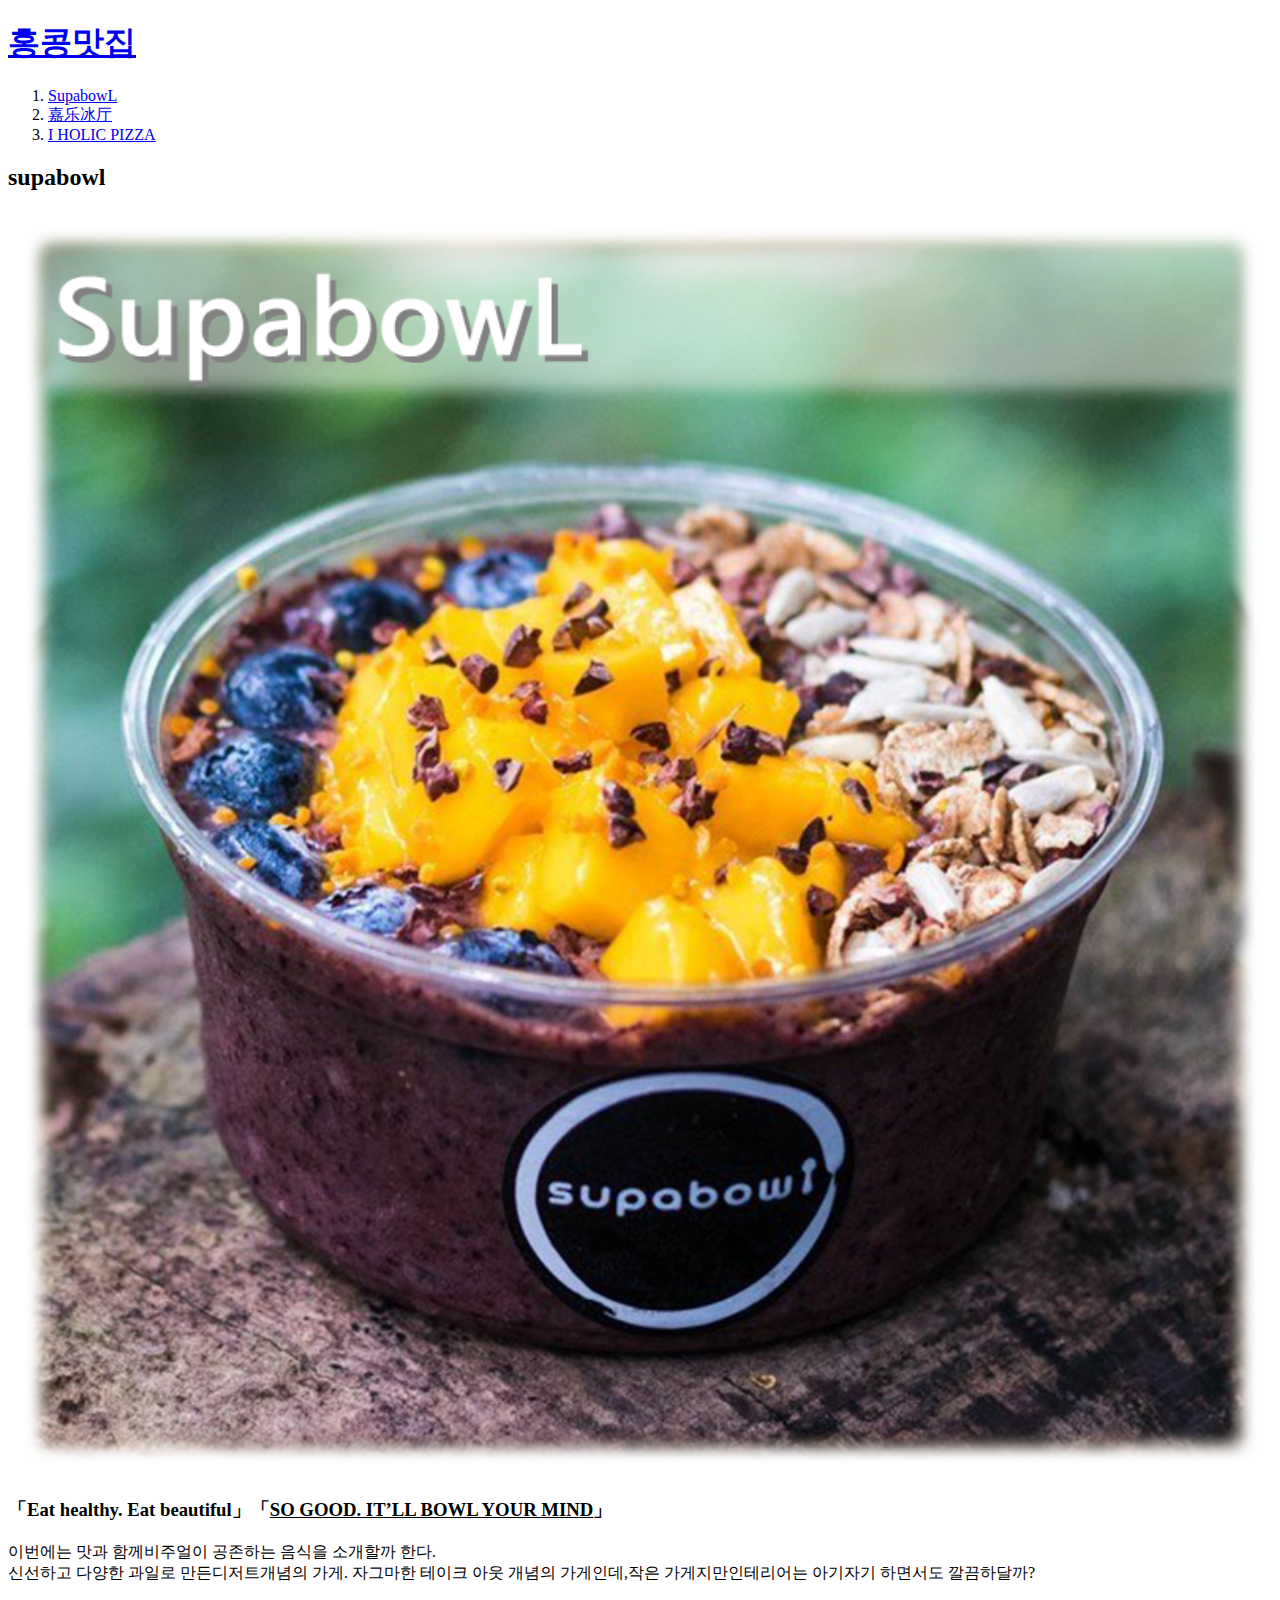
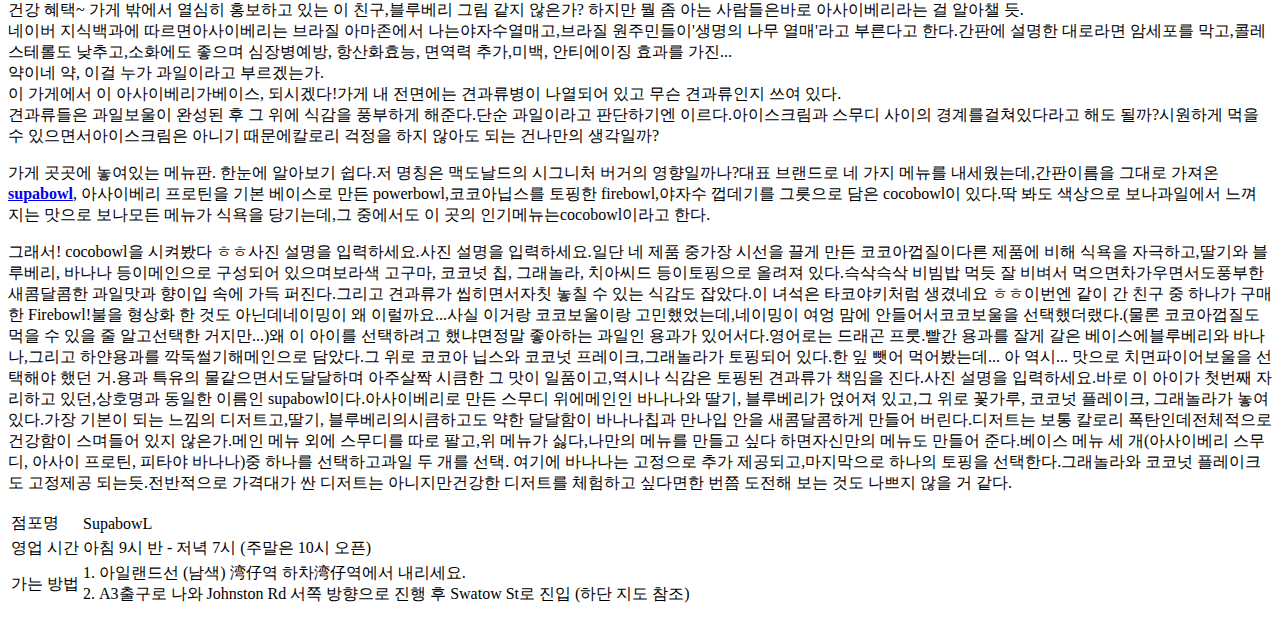
==== 1.html @ 8f40d6d5 "HK food" ====
<!doctype html>
<html>
<head>
<title>
  홍콩음식점
  </title>
<meta charset="utf-8">
</head>
<body>
  <h1><a href="index.html">홍콩맛집</a></h1>
<ol>
  <li><a href="1.html">SupabowL</a></li><li><a href="2.html">嘉乐冰厅</a></li><li><a href="3.html">I HOLIC PIZZA</a></li>
</ol>

<h2>supabowl</h2>
<img src="SupabowL.png" width="100%">

<h3>「Eat healthy. Eat beautiful」「<u>SO GOOD. IT’LL BOWL YOUR MIND</u>」</h3><p>이번에는 맛과 함께비주얼이 공존하는 음식을 소개할까 한다.<br>신선하고 다양한 과일로 만든디저트개념의 가게. 자그마한 테이크 아웃 개념의 가게인데,작은 가게지만인테리어는 아기자기 하면서도 깔끔하달까?</p><p>건강 혜택~ 가게 밖에서 열심히 홍보하고 있는 이 친구,블루베리 그림 같지 않은가? 하지만 뭘 좀 아는 사람들은바로 아사이베리라는 걸 알아챌 듯.<br>네이버 지식백과에 따르면아사이베리는 브라질 아마존에서 나는야자수열매고,브라질 원주민들이'생명의 나무 열매'라고 부른다고 한다.간판에 설명한 대로라면 암세포를 막고,콜레스테롤도 낮추고,소화에도 좋으며 심장병예방, 항산화효능, 면역력 추가,미백, 안티에이징 효과를 가진...<br>약이네 약, 이걸 누가 과일이라고 부르겠는가.<br>이 가게에서 이 아사이베리가베이스, 되시겠다!가게 내 전면에는 견과류병이 나열되어 있고 무슨 견과류인지 쓰여 있다.<br>견과류들은 과일보울이 완성된 후 그 위에 식감을 풍부하게 해준다.단순 과일이라고 판단하기엔 이르다.아이스크림과 스무디 사이의 경계를걸쳐있다라고 해도 될까?시원하게 먹을 수 있으면서아이스크림은 아니기 때문에칼로리 걱정을 하지 않아도 되는 건나만의 생각일까?</p><p>가게 곳곳에 놓여있는 메뉴판. 한눈에 알아보기 쉽다.저 명칭은 맥도날드의 시그니처 버거의 영향일까나?대표 브랜드로 네 가지 메뉴를 내세웠는데,간판이름을 그대로 가져온 <strong><a href="https://blog.naver.com/minjeon1/221382411113/"  target="_blank" title="supabowl">supabowl</a></strong>, 아사이베리 프로틴을 기본 베이스로 만든 powerbowl,코코아닙스를 토핑한 firebowl,야자수 껍데기를 그릇으로 담은 cocobowl이 있다.딱 봐도 색상으로 보나과일에서 느껴지는 맛으로 보나모든 메뉴가 식욕을 당기는데,그 중에서도 이 곳의 인기메뉴는cocobowl이라고 한다.</p>그래서! cocobowl을 시켜봤다 ㅎㅎ사진 설명을 입력하세요.사진 설명을 입력하세요.일단 네 제품 중가장 시선을 끌게 만든 코코아껍질이다른 제품에 비해 식욕을 자극하고,딸기와 블루베리, 바나나 등이메인으로 구성되어 있으며보라색 고구마, 코코넛 칩, 그래놀라, 치아씨드 등이토핑으로 올려져 있다.슥삭슥삭 비빔밥 먹듯 잘 비벼서 먹으면차가우면서도풍부한 새콤달콤한 과일맛과 향이입 속에 가득 퍼진다.그리고 견과류가 씹히면서자칫 놓칠 수 있는 식감도 잡았다.이 녀석은 타코야키처럼 생겼네요 ㅎㅎ이번엔 같이 간 친구 중 하나가 구매한 Firebowl!불을 형상화 한 것도 아닌데네이밍이 왜 이럴까요...사실 이거랑 코코보울이랑 고민했었는데,네이밍이 여엉 맘에 안들어서코코보울을 선택했더랬다.(물론 코코아껍질도 먹을 수 있을 줄 알고선택한 거지만...)왜 이 아이를 선택하려고 했냐면정말 좋아하는 과일인 용과가 있어서다.영어로는 드래곤 프룻.빨간 용과를 잘게 갈은 베이스에블루베리와 바나나,그리고 하얀용과를 깍둑썰기해메인으로 담았다.그 위로 코코아 닙스와 코코넛 프레이크,그래놀라가 토핑되어 있다.한 잎 뺏어 먹어봤는데... 아 역시... 맛으로 치면파이어보울을 선택해야 했던 거.용과 특유의 물같으면서도달달하며 아주살짝 시큼한 그 맛이 일품이고,역시나 식감은 토핑된 견과류가 책임을 진다.사진 설명을 입력하세요.바로 이 아이가 첫번째 자리하고 있던,상호명과 동일한 이름인 supabowl이다.아사이베리로 만든 스무디 위에메인인 바나나와 딸기, 블루베리가 얹어져 있고,그 위로 꽃가루, 코코넛 플레이크, 그래놀라가 놓여 있다.가장 기본이 되는 느낌의 디저트고,딸기, 블루베리의시큼하고도 약한 달달함이 바나나칩과 만나입 안을 새콤달콤하게 만들어 버린다.디저트는 보통 칼로리 폭탄인데전체적으로 건강함이 스며들어 있지 않은가.메인 메뉴 외에 스무디를 따로 팔고,위 메뉴가 싫다,나만의 메뉴를 만들고 싶다 하면자신만의 메뉴도 만들어 준다.베이스 메뉴 세 개(아사이베리 스무디, 아사이 프로틴, 피타야 바나나)중 하나를 선택하고과일 두 개를 선택. 여기에 바나나는 고정으로 추가 제공되고,마지막으로 하나의 토핑을 선택한다.그래놀라와 코코넛 플레이크도 고정제공 되는듯.전반적으로 가격대가 싼 디저트는 아니지만건강한 디저트를 체험하고 싶다면한 번쯤 도전해 보는 것도 나쁘지 않을 거 같다.
<p>
<table>
  <tr>
    <td>점포명</td><td>SupabowL</td>
    </tr>
    <tr>
    <td>영업 시간</td><td>아침 9시 반 - 저녁 7시 (주말은 10시 오픈)</td>
</tr>
<tr>
    <td>가는 방법</td><td>1. 아일랜드선 (남색) 湾仔역 하차湾仔역에서 내리세요.<br>2. A3출구로 나와 Johnston Rd 서쪽 방향으로 진행 후 Swatow St로 진입 (하단 지도 참조)</td>
    </tr>
    </table>
</p>
</body>
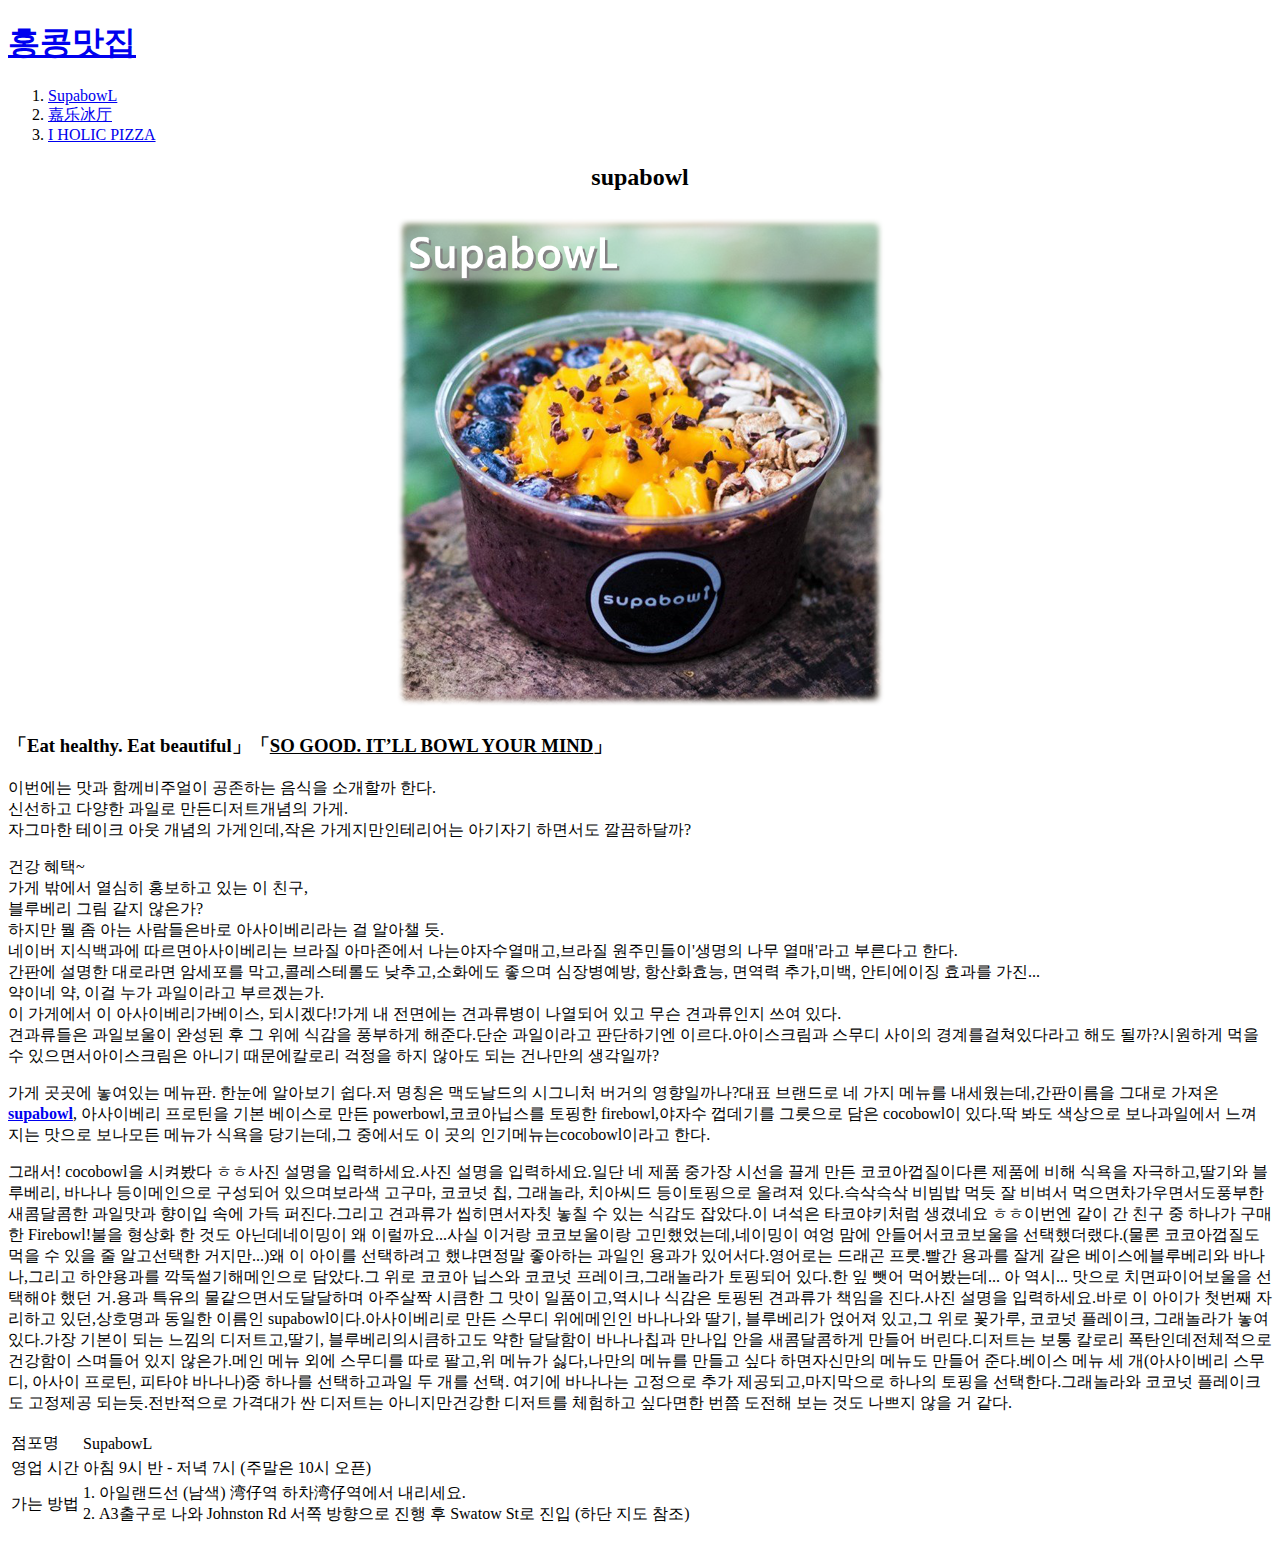
==== commit f3af16bc: "Add files via upload" ====
--- a/1.html
+++ b/1.html
@@ -1,32 +1,75 @@
-<!doctype html>
-<html>
-<head>
-<title>
-  홍콩음식점
-  </title>
-<meta charset="utf-8">
-</head>
-<body>
-  <h1><a href="index.html">홍콩맛집</a></h1>
-<ol>
-  <li><a href="1.html">SupabowL</a></li><li><a href="2.html">嘉乐冰厅</a></li><li><a href="3.html">I HOLIC PIZZA</a></li>
-</ol>
-
-<h2>supabowl</h2>
-<img src="SupabowL.png" width="100%">
-
-<h3>「Eat healthy. Eat beautiful」「<u>SO GOOD. IT’LL BOWL YOUR MIND</u>」</h3><p>이번에는 맛과 함께비주얼이 공존하는 음식을 소개할까 한다.<br>신선하고 다양한 과일로 만든디저트개념의 가게. 자그마한 테이크 아웃 개념의 가게인데,작은 가게지만인테리어는 아기자기 하면서도 깔끔하달까?</p><p>건강 혜택~ 가게 밖에서 열심히 홍보하고 있는 이 친구,블루베리 그림 같지 않은가? 하지만 뭘 좀 아는 사람들은바로 아사이베리라는 걸 알아챌 듯.<br>네이버 지식백과에 따르면아사이베리는 브라질 아마존에서 나는야자수열매고,브라질 원주민들이'생명의 나무 열매'라고 부른다고 한다.간판에 설명한 대로라면 암세포를 막고,콜레스테롤도 낮추고,소화에도 좋으며 심장병예방, 항산화효능, 면역력 추가,미백, 안티에이징 효과를 가진...<br>약이네 약, 이걸 누가 과일이라고 부르겠는가.<br>이 가게에서 이 아사이베리가베이스, 되시겠다!가게 내 전면에는 견과류병이 나열되어 있고 무슨 견과류인지 쓰여 있다.<br>견과류들은 과일보울이 완성된 후 그 위에 식감을 풍부하게 해준다.단순 과일이라고 판단하기엔 이르다.아이스크림과 스무디 사이의 경계를걸쳐있다라고 해도 될까?시원하게 먹을 수 있으면서아이스크림은 아니기 때문에칼로리 걱정을 하지 않아도 되는 건나만의 생각일까?</p><p>가게 곳곳에 놓여있는 메뉴판. 한눈에 알아보기 쉽다.저 명칭은 맥도날드의 시그니처 버거의 영향일까나?대표 브랜드로 네 가지 메뉴를 내세웠는데,간판이름을 그대로 가져온 <strong><a href="https://blog.naver.com/minjeon1/221382411113/"  target="_blank" title="supabowl">supabowl</a></strong>, 아사이베리 프로틴을 기본 베이스로 만든 powerbowl,코코아닙스를 토핑한 firebowl,야자수 껍데기를 그릇으로 담은 cocobowl이 있다.딱 봐도 색상으로 보나과일에서 느껴지는 맛으로 보나모든 메뉴가 식욕을 당기는데,그 중에서도 이 곳의 인기메뉴는cocobowl이라고 한다.</p>그래서! cocobowl을 시켜봤다 ㅎㅎ사진 설명을 입력하세요.사진 설명을 입력하세요.일단 네 제품 중가장 시선을 끌게 만든 코코아껍질이다른 제품에 비해 식욕을 자극하고,딸기와 블루베리, 바나나 등이메인으로 구성되어 있으며보라색 고구마, 코코넛 칩, 그래놀라, 치아씨드 등이토핑으로 올려져 있다.슥삭슥삭 비빔밥 먹듯 잘 비벼서 먹으면차가우면서도풍부한 새콤달콤한 과일맛과 향이입 속에 가득 퍼진다.그리고 견과류가 씹히면서자칫 놓칠 수 있는 식감도 잡았다.이 녀석은 타코야키처럼 생겼네요 ㅎㅎ이번엔 같이 간 친구 중 하나가 구매한 Firebowl!불을 형상화 한 것도 아닌데네이밍이 왜 이럴까요...사실 이거랑 코코보울이랑 고민했었는데,네이밍이 여엉 맘에 안들어서코코보울을 선택했더랬다.(물론 코코아껍질도 먹을 수 있을 줄 알고선택한 거지만...)왜 이 아이를 선택하려고 했냐면정말 좋아하는 과일인 용과가 있어서다.영어로는 드래곤 프룻.빨간 용과를 잘게 갈은 베이스에블루베리와 바나나,그리고 하얀용과를 깍둑썰기해메인으로 담았다.그 위로 코코아 닙스와 코코넛 프레이크,그래놀라가 토핑되어 있다.한 잎 뺏어 먹어봤는데... 아 역시... 맛으로 치면파이어보울을 선택해야 했던 거.용과 특유의 물같으면서도달달하며 아주살짝 시큼한 그 맛이 일품이고,역시나 식감은 토핑된 견과류가 책임을 진다.사진 설명을 입력하세요.바로 이 아이가 첫번째 자리하고 있던,상호명과 동일한 이름인 supabowl이다.아사이베리로 만든 스무디 위에메인인 바나나와 딸기, 블루베리가 얹어져 있고,그 위로 꽃가루, 코코넛 플레이크, 그래놀라가 놓여 있다.가장 기본이 되는 느낌의 디저트고,딸기, 블루베리의시큼하고도 약한 달달함이 바나나칩과 만나입 안을 새콤달콤하게 만들어 버린다.디저트는 보통 칼로리 폭탄인데전체적으로 건강함이 스며들어 있지 않은가.메인 메뉴 외에 스무디를 따로 팔고,위 메뉴가 싫다,나만의 메뉴를 만들고 싶다 하면자신만의 메뉴도 만들어 준다.베이스 메뉴 세 개(아사이베리 스무디, 아사이 프로틴, 피타야 바나나)중 하나를 선택하고과일 두 개를 선택. 여기에 바나나는 고정으로 추가 제공되고,마지막으로 하나의 토핑을 선택한다.그래놀라와 코코넛 플레이크도 고정제공 되는듯.전반적으로 가격대가 싼 디저트는 아니지만건강한 디저트를 체험하고 싶다면한 번쯤 도전해 보는 것도 나쁘지 않을 거 같다.
-<p>
-<table>
-  <tr>
-    <td>점포명</td><td>SupabowL</td>
-    </tr>
-    <tr>
-    <td>영업 시간</td><td>아침 9시 반 - 저녁 7시 (주말은 10시 오픈)</td>
-</tr>
-<tr>
-    <td>가는 방법</td><td>1. 아일랜드선 (남색) 湾仔역 하차湾仔역에서 내리세요.<br>2. A3출구로 나와 Johnston Rd 서쪽 방향으로 진행 후 Swatow St로 진입 (하단 지도 참조)</td>
-    </tr>
-    </table>
-</p>
-</body>
+<!doctype html>
+<html>
+<head>
+<title>
+  홍콩음식점
+  </title>
+<meta charset="utf-8">
+<link rel="stylesheet" href="style.css">
+<!-- Global site tag (gtag.js) - Google Analytics -->
+<script async src="https://www.googletagmanager.com/gtag/js?id=UA-141783019-1"></script>
+<script>
+  window.dataLayer = window.dataLayer || [];
+  function gtag(){dataLayer.push(arguments);}
+  gtag('js', new Date());
+
+  gtag('config', 'UA-141783019-1');
+</script>
+</head>
+
+<body>
+  <h1><a href="index.html">홍콩맛집</a></h1>
+  <div id="grid">
+  <ol>
+    <li><a href="1.html" id="active">SupabowL</a></li>
+    <li><a href="2.html" >嘉乐冰厅</a></li>
+    <li><a href="3.html" >I HOLIC PIZZA</a></li>
+  </ol>
+<div>
+<h2><div style="text-align:center">supabowl</div></h2>
+<div style="text-align:center"><img src="SupabowL.png" width=500px></div>
+
+<h3>「Eat healthy. Eat beautiful」「<u>SO GOOD. IT’LL BOWL YOUR MIND</u>」</h3>
+<p>이번에는 맛과 함께비주얼이 공존하는 음식을 소개할까 한다.<br>신선하고 다양한 과일로 만든디저트개념의 가게. <br>자그마한 테이크 아웃 개념의 가게인데,작은 가게지만인테리어는 아기자기 하면서도 깔끔하달까?</p>
+<p>건강 혜택~ <br>가게 밖에서 열심히 홍보하고 있는 이 친구,<br>블루베리 그림 같지 않은가? <br>하지만 뭘 좀 아는 사람들은바로 아사이베리라는 걸 알아챌 듯.<br>네이버 지식백과에 따르면아사이베리는 브라질 아마존에서 나는야자수열매고,브라질 원주민들이'생명의 나무 열매'라고 부른다고 한다. <br>간판에 설명한 대로라면 암세포를 막고,콜레스테롤도 낮추고,소화에도 좋으며 심장병예방, 항산화효능, 면역력 추가,미백, 안티에이징 효과를 가진... <br>약이네 약, 이걸 누가 과일이라고 부르겠는가.<br>이 가게에서 이 아사이베리가베이스, 되시겠다!가게 내 전면에는 견과류병이 나열되어 있고 무슨 견과류인지 쓰여 있다.<br>견과류들은 과일보울이 완성된 후 그 위에 식감을 풍부하게 해준다.단순 과일이라고 판단하기엔 이르다.아이스크림과 스무디 사이의 경계를걸쳐있다라고 해도 될까?시원하게 먹을 수 있으면서아이스크림은 아니기 때문에칼로리 걱정을 하지 않아도 되는 건나만의 생각일까?</p>
+<p>가게 곳곳에 놓여있는 메뉴판. 한눈에 알아보기 쉽다.저 명칭은 맥도날드의 시그니처 버거의 영향일까나?대표 브랜드로 네 가지 메뉴를 내세웠는데,간판이름을 그대로 가져온 <strong><a href="https://blog.naver.com/minjeon1/221382411113/"  target="_blank" title="supabowl">supabowl</a></strong>, 아사이베리 프로틴을 기본 베이스로 만든 powerbowl,코코아닙스를 토핑한 firebowl,야자수 껍데기를 그릇으로 담은 cocobowl이 있다.딱 봐도 색상으로 보나과일에서 느껴지는 맛으로 보나모든 메뉴가 식욕을 당기는데,그 중에서도 이 곳의 인기메뉴는cocobowl이라고 한다.</p>
+그래서! cocobowl을 시켜봤다 ㅎㅎ사진 설명을 입력하세요.사진 설명을 입력하세요.일단 네 제품 중가장 시선을 끌게 만든 코코아껍질이다른 제품에 비해 식욕을 자극하고,딸기와 블루베리, 바나나 등이메인으로 구성되어 있으며보라색 고구마, 코코넛 칩, 그래놀라, 치아씨드 등이토핑으로 올려져 있다.슥삭슥삭 비빔밥 먹듯 잘 비벼서 먹으면차가우면서도풍부한 새콤달콤한 과일맛과 향이입 속에 가득 퍼진다.그리고 견과류가 씹히면서자칫 놓칠 수 있는 식감도 잡았다.이 녀석은 타코야키처럼 생겼네요 ㅎㅎ이번엔 같이 간 친구 중 하나가 구매한 Firebowl!불을 형상화 한 것도 아닌데네이밍이 왜 이럴까요...사실 이거랑 코코보울이랑 고민했었는데,네이밍이 여엉 맘에 안들어서코코보울을 선택했더랬다.(물론 코코아껍질도 먹을 수 있을 줄 알고선택한 거지만...)왜 이 아이를 선택하려고 했냐면정말 좋아하는 과일인 용과가 있어서다.영어로는 드래곤 프룻.빨간 용과를 잘게 갈은 베이스에블루베리와 바나나,그리고 하얀용과를 깍둑썰기해메인으로 담았다.그 위로 코코아 닙스와 코코넛 프레이크,그래놀라가 토핑되어 있다.한 잎 뺏어 먹어봤는데... 아 역시... 맛으로 치면파이어보울을 선택해야 했던 거.용과 특유의 물같으면서도달달하며 아주살짝 시큼한 그 맛이 일품이고,역시나 식감은 토핑된 견과류가 책임을 진다.사진 설명을 입력하세요.바로 이 아이가 첫번째 자리하고 있던,상호명과 동일한 이름인 supabowl이다.아사이베리로 만든 스무디 위에메인인 바나나와 딸기, 블루베리가 얹어져 있고,그 위로 꽃가루, 코코넛 플레이크, 그래놀라가 놓여 있다.가장 기본이 되는 느낌의 디저트고,딸기, 블루베리의시큼하고도 약한 달달함이 바나나칩과 만나입 안을 새콤달콤하게 만들어 버린다.디저트는 보통 칼로리 폭탄인데전체적으로 건강함이 스며들어 있지 않은가.메인 메뉴 외에 스무디를 따로 팔고,위 메뉴가 싫다,나만의 메뉴를 만들고 싶다 하면자신만의 메뉴도 만들어 준다.베이스 메뉴 세 개(아사이베리 스무디, 아사이 프로틴, 피타야 바나나)중 하나를 선택하고과일 두 개를 선택. 여기에 바나나는 고정으로 추가 제공되고,마지막으로 하나의 토핑을 선택한다.그래놀라와 코코넛 플레이크도 고정제공 되는듯.전반적으로 가격대가 싼 디저트는 아니지만건강한 디저트를 체험하고 싶다면한 번쯤 도전해 보는 것도 나쁘지 않을 거 같다.
+<p>
+<table>
+  <tr>
+    <td>점포명</td><td>SupabowL</td>
+    </tr>
+    <tr>
+    <td>영업 시간</td><td>아침 9시 반 - 저녁 7시 (주말은 10시 오픈)</td>
+</tr>
+<tr>
+    <td>가는 방법</td><td>1. 아일랜드선 (남색) 湾仔역 하차湾仔역에서 내리세요.<br>2. A3출구로 나와 Johnston Rd 서쪽 방향으로 진행 후 Swatow St로 진입 (하단 지도 참조)</td>
+    </tr>
+    </table>
+</p>
+<p>
+  <div id="disqus_thread"></div>
+<script>
+
+/**
+*  RECOMMENDED CONFIGURATION VARIABLES: EDIT AND UNCOMMENT THE SECTION BELOW TO INSERT DYNAMIC VALUES FROM YOUR PLATFORM OR CMS.
+*  LEARN WHY DEFINING THESE VARIABLES IS IMPORTANT: https://disqus.com/admin/universalcode/#configuration-variables*/
+/*
+var disqus_config = function () {
+this.page.url = PAGE_URL;  // Replace PAGE_URL with your page's canonical URL variable
+this.page.identifier = PAGE_IDENTIFIER; // Replace PAGE_IDENTIFIER with your page's unique identifier variable
+};
+*/
+(function() { // DON'T EDIT BELOW THIS LINE
+var d = document, s = d.createElement('script');
+s.src = 'https://hkfood.disqus.com/embed.js';
+s.setAttribute('data-timestamp', +new Date());
+(d.head || d.body).appendChild(s);
+})();
+</script>
+<noscript>Please enable JavaScript to view the <a href="https://disqus.com/?ref_noscript">comments powered by Disqus.</a></noscript>
+
+  </p>
+</div>
+</div>
+</body>
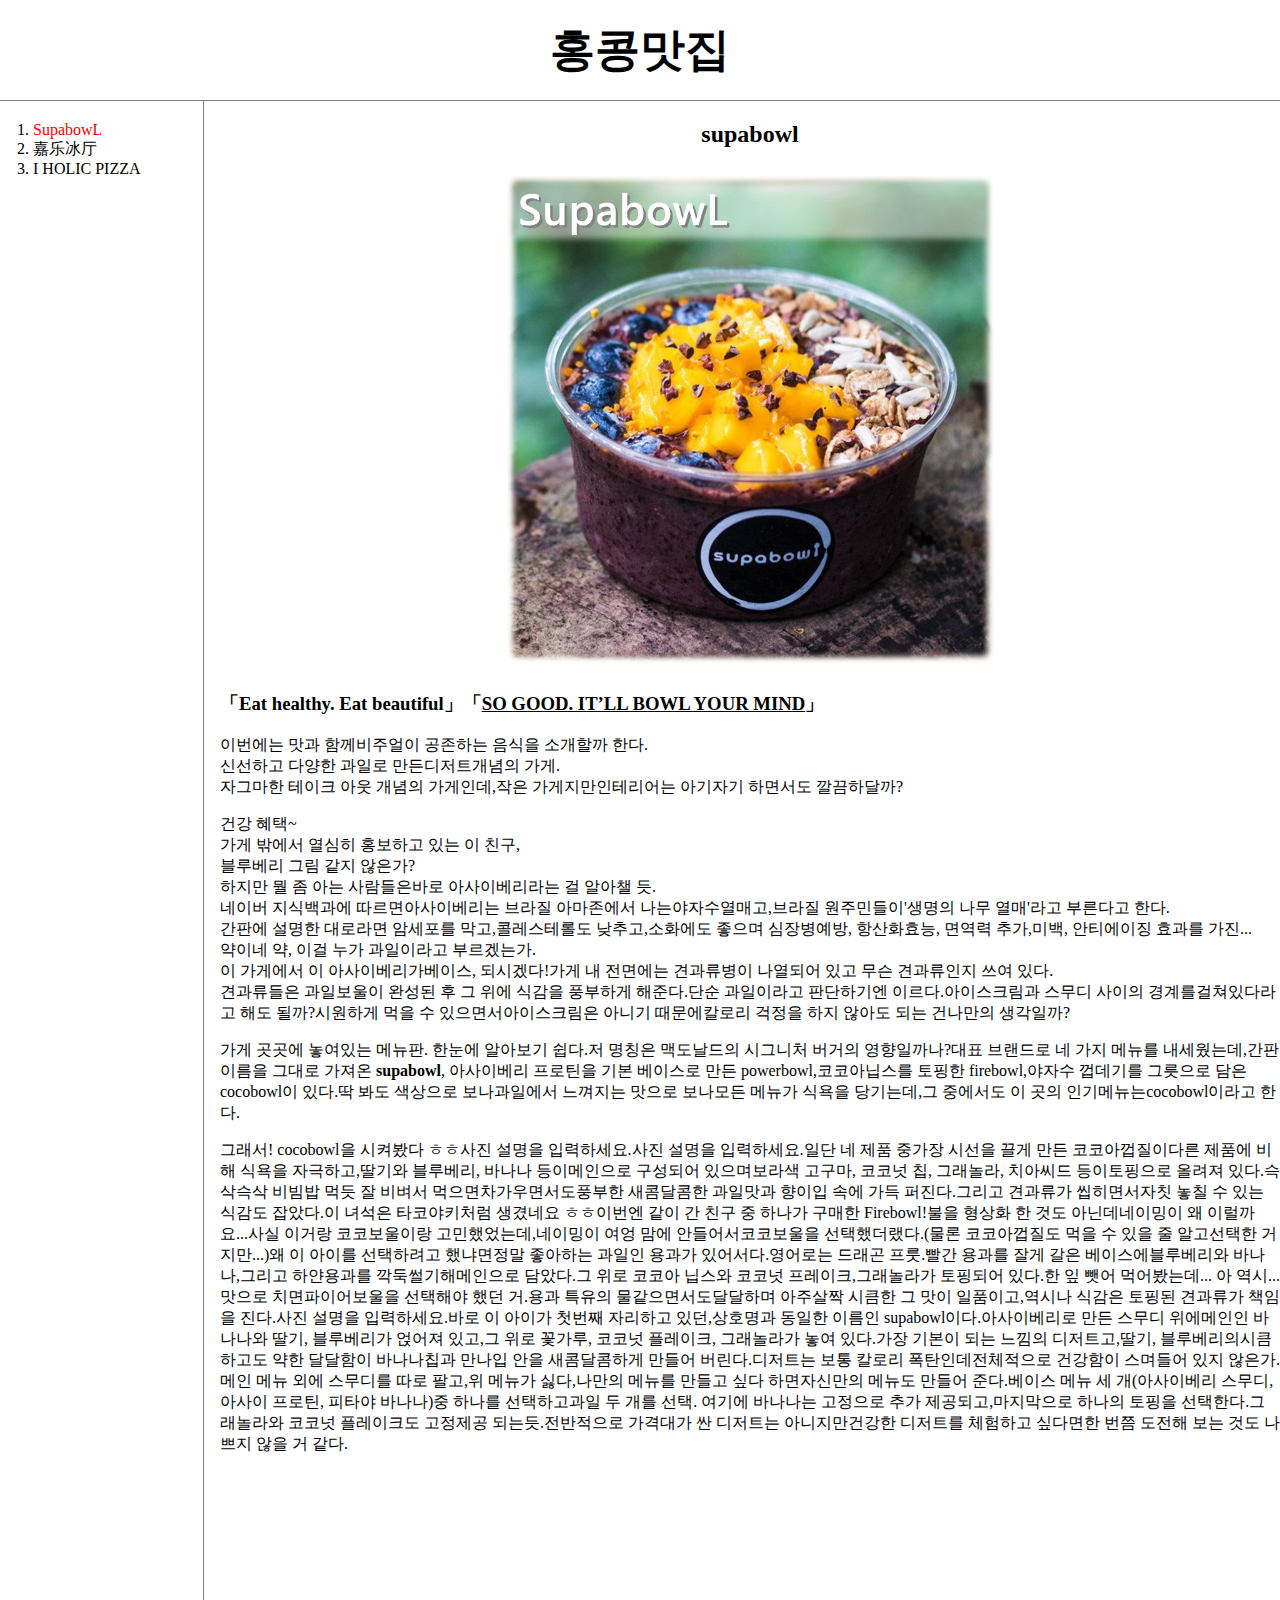
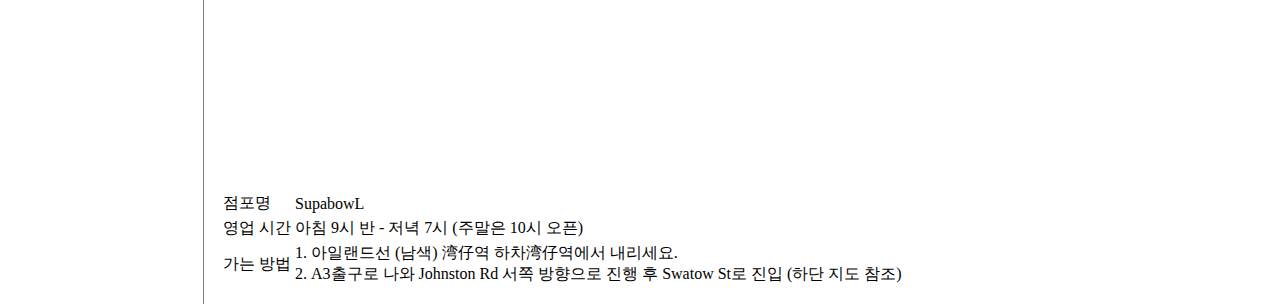
==== commit 0ae235f0: "영상추가" ====
--- a/1.html
+++ b/1.html
@@ -35,6 +35,8 @@
 <p>가게 곳곳에 놓여있는 메뉴판. 한눈에 알아보기 쉽다.저 명칭은 맥도날드의 시그니처 버거의 영향일까나?대표 브랜드로 네 가지 메뉴를 내세웠는데,간판이름을 그대로 가져온 <strong><a href="https://blog.naver.com/minjeon1/221382411113/"  target="_blank" title="supabowl">supabowl</a></strong>, 아사이베리 프로틴을 기본 베이스로 만든 powerbowl,코코아닙스를 토핑한 firebowl,야자수 껍데기를 그릇으로 담은 cocobowl이 있다.딱 봐도 색상으로 보나과일에서 느껴지는 맛으로 보나모든 메뉴가 식욕을 당기는데,그 중에서도 이 곳의 인기메뉴는cocobowl이라고 한다.</p>
 그래서! cocobowl을 시켜봤다 ㅎㅎ사진 설명을 입력하세요.사진 설명을 입력하세요.일단 네 제품 중가장 시선을 끌게 만든 코코아껍질이다른 제품에 비해 식욕을 자극하고,딸기와 블루베리, 바나나 등이메인으로 구성되어 있으며보라색 고구마, 코코넛 칩, 그래놀라, 치아씨드 등이토핑으로 올려져 있다.슥삭슥삭 비빔밥 먹듯 잘 비벼서 먹으면차가우면서도풍부한 새콤달콤한 과일맛과 향이입 속에 가득 퍼진다.그리고 견과류가 씹히면서자칫 놓칠 수 있는 식감도 잡았다.이 녀석은 타코야키처럼 생겼네요 ㅎㅎ이번엔 같이 간 친구 중 하나가 구매한 Firebowl!불을 형상화 한 것도 아닌데네이밍이 왜 이럴까요...사실 이거랑 코코보울이랑 고민했었는데,네이밍이 여엉 맘에 안들어서코코보울을 선택했더랬다.(물론 코코아껍질도 먹을 수 있을 줄 알고선택한 거지만...)왜 이 아이를 선택하려고 했냐면정말 좋아하는 과일인 용과가 있어서다.영어로는 드래곤 프룻.빨간 용과를 잘게 갈은 베이스에블루베리와 바나나,그리고 하얀용과를 깍둑썰기해메인으로 담았다.그 위로 코코아 닙스와 코코넛 프레이크,그래놀라가 토핑되어 있다.한 잎 뺏어 먹어봤는데... 아 역시... 맛으로 치면파이어보울을 선택해야 했던 거.용과 특유의 물같으면서도달달하며 아주살짝 시큼한 그 맛이 일품이고,역시나 식감은 토핑된 견과류가 책임을 진다.사진 설명을 입력하세요.바로 이 아이가 첫번째 자리하고 있던,상호명과 동일한 이름인 supabowl이다.아사이베리로 만든 스무디 위에메인인 바나나와 딸기, 블루베리가 얹어져 있고,그 위로 꽃가루, 코코넛 플레이크, 그래놀라가 놓여 있다.가장 기본이 되는 느낌의 디저트고,딸기, 블루베리의시큼하고도 약한 달달함이 바나나칩과 만나입 안을 새콤달콤하게 만들어 버린다.디저트는 보통 칼로리 폭탄인데전체적으로 건강함이 스며들어 있지 않은가.메인 메뉴 외에 스무디를 따로 팔고,위 메뉴가 싫다,나만의 메뉴를 만들고 싶다 하면자신만의 메뉴도 만들어 준다.베이스 메뉴 세 개(아사이베리 스무디, 아사이 프로틴, 피타야 바나나)중 하나를 선택하고과일 두 개를 선택. 여기에 바나나는 고정으로 추가 제공되고,마지막으로 하나의 토핑을 선택한다.그래놀라와 코코넛 플레이크도 고정제공 되는듯.전반적으로 가격대가 싼 디저트는 아니지만건강한 디저트를 체험하고 싶다면한 번쯤 도전해 보는 것도 나쁘지 않을 거 같다.
 <p>
+<div style="text-align:center"><iframe width="560" height="315" src="https://youtu.be/HHQi3V4Z3-U" frameborder="0" allow="accelerometer; autoplay; encrypted-media; gyroscope; picture-in-picture" allowfullscreen></iframe></div>
+
 <table>
   <tr>
     <td>점포명</td><td>SupabowL</td>
--- a/style.css
+++ b/style.css
@@ -0,0 +1,37 @@
+body{
+  margin:0;
+}
+#active {
+  color:red;
+}
+a {
+  color:black;
+  text-decoration:none;
+}
+h1 {
+  font-size:45px;
+  text-align: center;
+  border-bottom: 1px solid gray;
+margin:0px;
+  padding:20px;
+}
+ol{
+  border-right: 1px solid gray;
+  width:150px;
+  margin:0;
+  padding:20px;
+}
+#grid{
+  display:grid;
+  grid-template-columns: 220px 1fr;
+}
+  #grid ol{
+    padding-left: 33px;
+  }
+  @media(max-width:800px){
+    #grid{
+      display:block;
+    }
+    ol{
+      border-right: none;
+  }
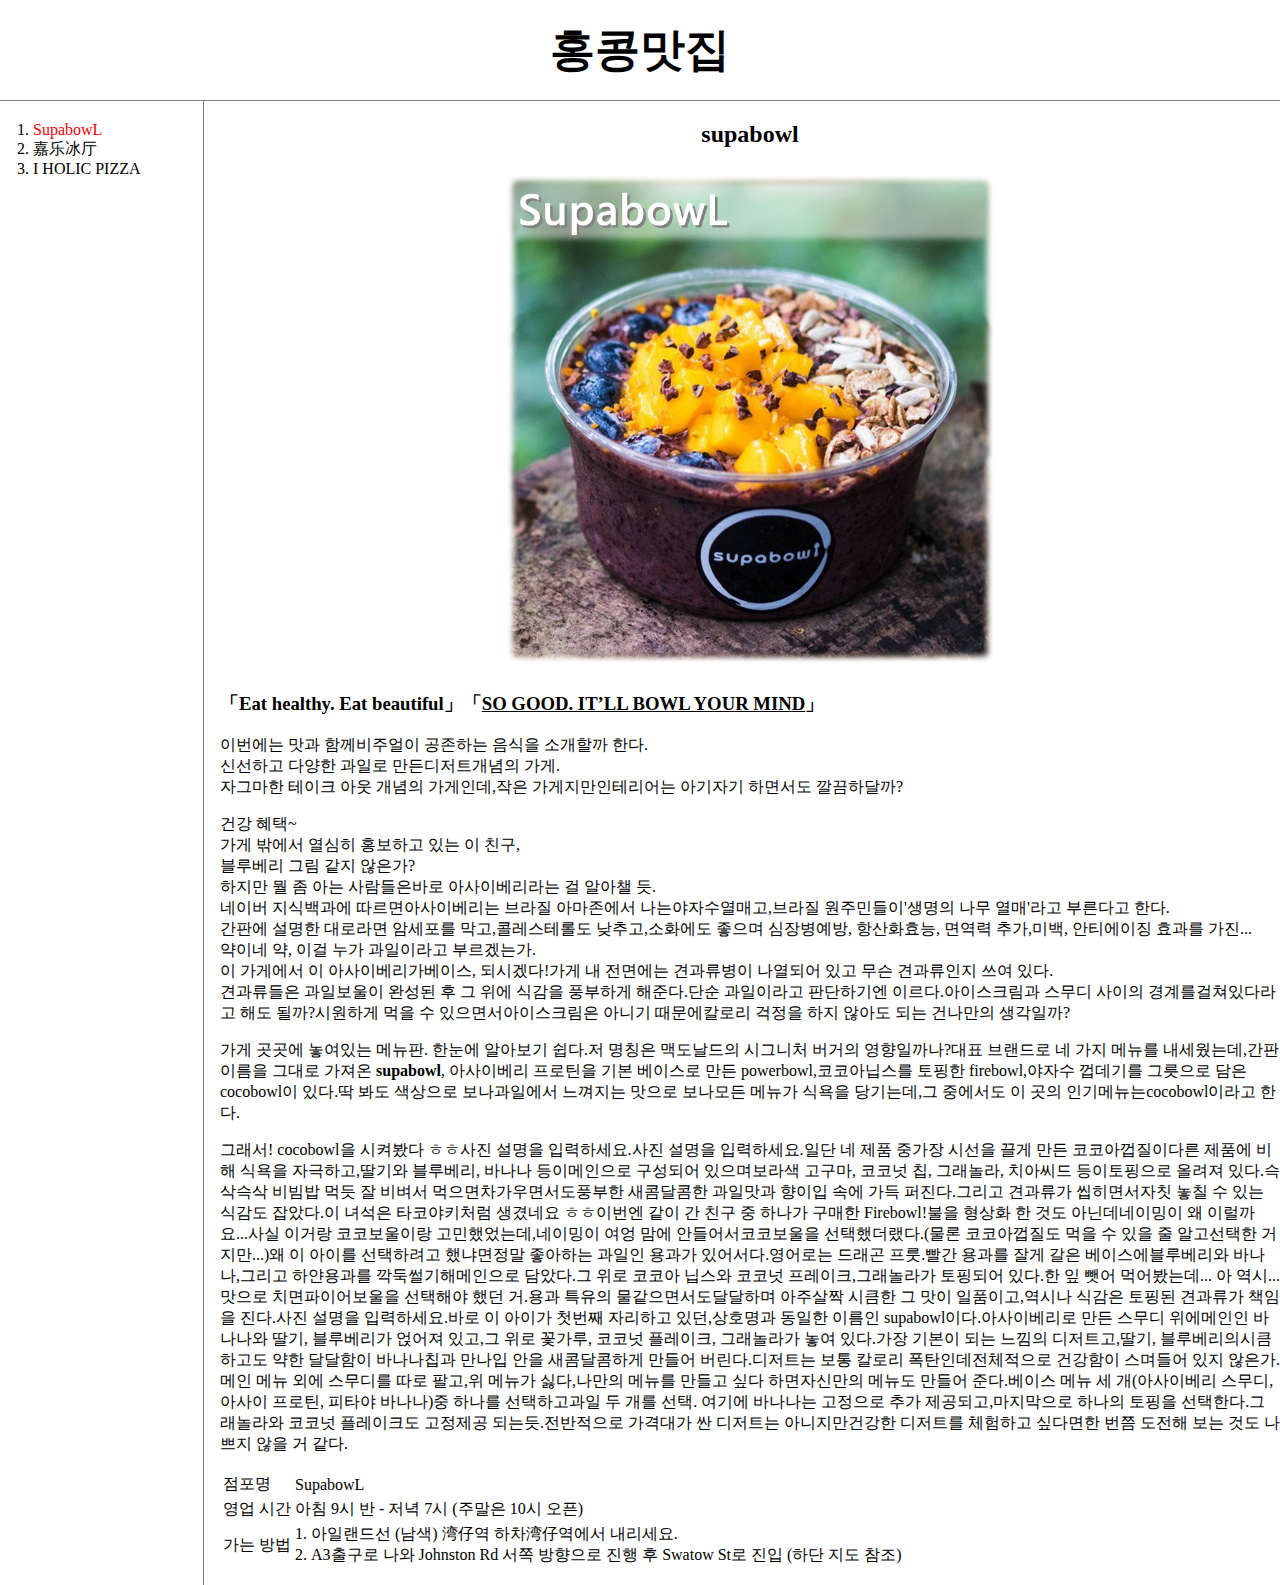
==== commit e83e77fd: "영상태그 변경" ====
--- a/1.html
+++ b/1.html
@@ -34,9 +34,12 @@
 <p>건강 혜택~ <br>가게 밖에서 열심히 홍보하고 있는 이 친구,<br>블루베리 그림 같지 않은가? <br>하지만 뭘 좀 아는 사람들은바로 아사이베리라는 걸 알아챌 듯.<br>네이버 지식백과에 따르면아사이베리는 브라질 아마존에서 나는야자수열매고,브라질 원주민들이'생명의 나무 열매'라고 부른다고 한다. <br>간판에 설명한 대로라면 암세포를 막고,콜레스테롤도 낮추고,소화에도 좋으며 심장병예방, 항산화효능, 면역력 추가,미백, 안티에이징 효과를 가진... <br>약이네 약, 이걸 누가 과일이라고 부르겠는가.<br>이 가게에서 이 아사이베리가베이스, 되시겠다!가게 내 전면에는 견과류병이 나열되어 있고 무슨 견과류인지 쓰여 있다.<br>견과류들은 과일보울이 완성된 후 그 위에 식감을 풍부하게 해준다.단순 과일이라고 판단하기엔 이르다.아이스크림과 스무디 사이의 경계를걸쳐있다라고 해도 될까?시원하게 먹을 수 있으면서아이스크림은 아니기 때문에칼로리 걱정을 하지 않아도 되는 건나만의 생각일까?</p>
 <p>가게 곳곳에 놓여있는 메뉴판. 한눈에 알아보기 쉽다.저 명칭은 맥도날드의 시그니처 버거의 영향일까나?대표 브랜드로 네 가지 메뉴를 내세웠는데,간판이름을 그대로 가져온 <strong><a href="https://blog.naver.com/minjeon1/221382411113/"  target="_blank" title="supabowl">supabowl</a></strong>, 아사이베리 프로틴을 기본 베이스로 만든 powerbowl,코코아닙스를 토핑한 firebowl,야자수 껍데기를 그릇으로 담은 cocobowl이 있다.딱 봐도 색상으로 보나과일에서 느껴지는 맛으로 보나모든 메뉴가 식욕을 당기는데,그 중에서도 이 곳의 인기메뉴는cocobowl이라고 한다.</p>
 그래서! cocobowl을 시켜봤다 ㅎㅎ사진 설명을 입력하세요.사진 설명을 입력하세요.일단 네 제품 중가장 시선을 끌게 만든 코코아껍질이다른 제품에 비해 식욕을 자극하고,딸기와 블루베리, 바나나 등이메인으로 구성되어 있으며보라색 고구마, 코코넛 칩, 그래놀라, 치아씨드 등이토핑으로 올려져 있다.슥삭슥삭 비빔밥 먹듯 잘 비벼서 먹으면차가우면서도풍부한 새콤달콤한 과일맛과 향이입 속에 가득 퍼진다.그리고 견과류가 씹히면서자칫 놓칠 수 있는 식감도 잡았다.이 녀석은 타코야키처럼 생겼네요 ㅎㅎ이번엔 같이 간 친구 중 하나가 구매한 Firebowl!불을 형상화 한 것도 아닌데네이밍이 왜 이럴까요...사실 이거랑 코코보울이랑 고민했었는데,네이밍이 여엉 맘에 안들어서코코보울을 선택했더랬다.(물론 코코아껍질도 먹을 수 있을 줄 알고선택한 거지만...)왜 이 아이를 선택하려고 했냐면정말 좋아하는 과일인 용과가 있어서다.영어로는 드래곤 프룻.빨간 용과를 잘게 갈은 베이스에블루베리와 바나나,그리고 하얀용과를 깍둑썰기해메인으로 담았다.그 위로 코코아 닙스와 코코넛 프레이크,그래놀라가 토핑되어 있다.한 잎 뺏어 먹어봤는데... 아 역시... 맛으로 치면파이어보울을 선택해야 했던 거.용과 특유의 물같으면서도달달하며 아주살짝 시큼한 그 맛이 일품이고,역시나 식감은 토핑된 견과류가 책임을 진다.사진 설명을 입력하세요.바로 이 아이가 첫번째 자리하고 있던,상호명과 동일한 이름인 supabowl이다.아사이베리로 만든 스무디 위에메인인 바나나와 딸기, 블루베리가 얹어져 있고,그 위로 꽃가루, 코코넛 플레이크, 그래놀라가 놓여 있다.가장 기본이 되는 느낌의 디저트고,딸기, 블루베리의시큼하고도 약한 달달함이 바나나칩과 만나입 안을 새콤달콤하게 만들어 버린다.디저트는 보통 칼로리 폭탄인데전체적으로 건강함이 스며들어 있지 않은가.메인 메뉴 외에 스무디를 따로 팔고,위 메뉴가 싫다,나만의 메뉴를 만들고 싶다 하면자신만의 메뉴도 만들어 준다.베이스 메뉴 세 개(아사이베리 스무디, 아사이 프로틴, 피타야 바나나)중 하나를 선택하고과일 두 개를 선택. 여기에 바나나는 고정으로 추가 제공되고,마지막으로 하나의 토핑을 선택한다.그래놀라와 코코넛 플레이크도 고정제공 되는듯.전반적으로 가격대가 싼 디저트는 아니지만건강한 디저트를 체험하고 싶다면한 번쯤 도전해 보는 것도 나쁘지 않을 거 같다.
+<p></p>
 <p>
-<div style="text-align:center"><iframe width="560" height="315" src="https://youtu.be/HHQi3V4Z3-U" frameborder="0" allow="accelerometer; autoplay; encrypted-media; gyroscope; picture-in-picture" allowfullscreen></iframe></div>
-
+<div style="text-align:center">
+  <div class="video-container" style="TEXT-ALIGN:center">
+  <object type="text/html" width="100%" height="500" data="https://www.youtube.com/embed/HHQi3V4Z3-U" allowfullscreen=""></object></div></div>
+<p></p>
 <table>
   <tr>
     <td>점포명</td><td>SupabowL</td>
